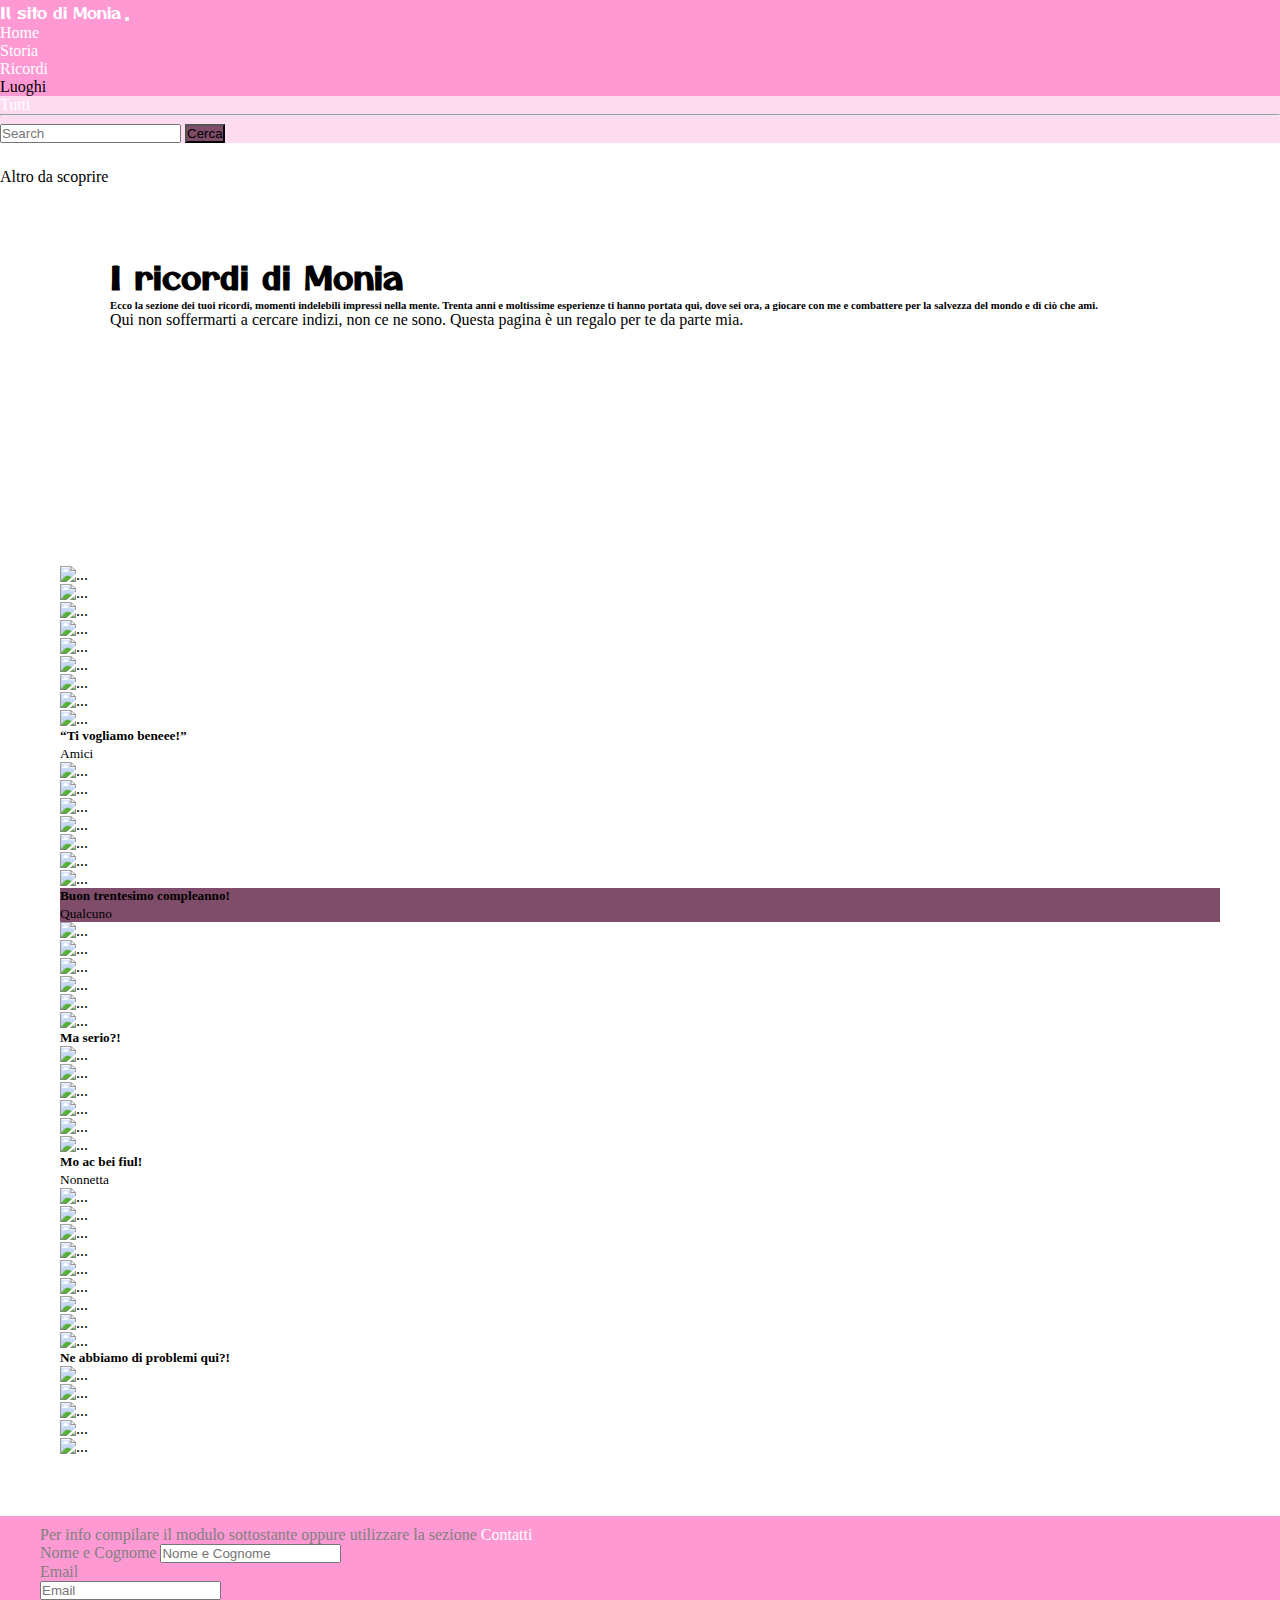
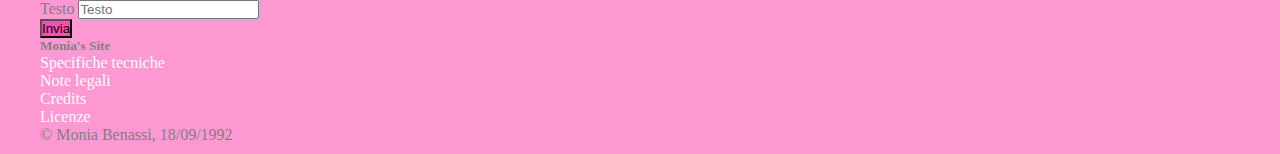
==== ricordi.html @ 5c958471 "Add files via upload" ====
<!DOCTYPE html>
<html>
<head>
	
	<title>Monia's Site</title>

	<meta charset="utf-8">
	<meta name="viewport" content="width=device-width, initial-scale=1.0"/>

	<link rel="stylesheet" href="bootstrap-4.6.0-dist/css/bootstrap.min.css">
	<link rel="stylesheet" href="https://cdn.jsdelivr.net/npm/bootstrap-icons@1.4.1/font/bootstrap-icons.css">
	<link rel="stylesheet" href="stylesheet.css"/>

	<link rel="preconnect" href="https://fonts.googleapis.com"> 
	<link rel="preconnect" href="https://fonts.gstatic.com" crossorigin> 
	<link href="https://fonts.googleapis.com/css2?family=Otomanopee+One&display=swap" rel="stylesheet">


</head>
<body>
	<header>
		<nav class="navbar navbar-expand-lg navbar-light" style="background-color: #ff99d3">
			  <a class="navbar-brand" href="index.html">Il sito di Monia</a>
			  <button class="navbar-toggler" type="button" data-toggle="collapse" data-target="#navbarScroll" aria-controls="navbarScroll" aria-expanded="false" aria-label="Toggle navigation">
			    <span class="navbar-toggler-icon"></span>
			  </button>
			  <div class="collapse navbar-collapse" id="navbarScroll">
			    <ul class="navbar-nav mr-auto my-2 my-lg-0 navbar-nav-scroll" style="max-height: 100px;">
			      <li class="nav-item">
			        <a class="nav-link" href="index.html">Home</a>
			      </li>
			      <li class="nav-item">
			        <a class="nav-link" href="storia.html">Storia</a>
			      </li> 
			      <li class="nav-item">
			        <a class="nav-link" href="#active">Ricordi</a>
			      </li>
			      <li class="nav-item active dropdown">
			        <a class="nav-link dropdown-toggle" id="navbarScrollingDropdown" role="button" data-toggle="dropdown" aria-expanded="false">Luoghi</a>
			        <ul class="dropdown-menu" aria-labelledby="navbarScrollingDropdown">
			          <li><a class="dropdown-item" href="luoghi.html">Tutti</a></li>
			          <li><hr class="dropdown-divider"></li>
			          <li><a class="dropdown-item" href="#">La giovinezza</a></li>
			          <li><a class="dropdown-item" href="#">La vita adulta</a></li>
			        </ul>
			      <li class="nav-item active dropdown">
			        <a class="nav-link dropdown-toggle" id="navbarScrollingDropdown" role="button" data-toggle="dropdown" aria-expanded="false">Altro da scoprire</a>
			        <ul class="dropdown-menu" aria-labelledby="navbarScrollingDropdown">
			          <li><a class="dropdown-item" href="#">Salvezza del mondo</a></li>
			          <li><a class="dropdown-item" href="#">Fine del mondo</a></li>
			        </ul>
			      </li>
			      
			      <li class="nav-item">
			        <a class="nav-link" href="#">Contatti</a>
			      </li>
			    </ul>
			    <form class="d-flex">
			      <input class="form-control mr-2" type="search" placeholder="Search" aria-label="Search">
			      <button class="btn" style="background-color:#7F4C69" type="submit">Cerca</button>
			    </form>
			  </div>
		</nav>

	</header>


	<main>
		<section>
			<div class="container-fluid" style="background-color: white; padding:10px">
				<div class="row">
					<div class="col-md-1">
					</div>
					<div class="col-md-10" style="margin: 100px">
						<h1 a class="carousel-title"><b>I ricordi di Monia</b></h1>
						<h6>Ecco la sezione dei tuoi ricordi, momenti indelebili impressi nella mente. Trenta anni e moltissime esperienze ti hanno portata qui, dove sei ora, a giocare con me e combattere per la salvezza del mondo e di ciò che ami.</h6><p></p>
						<p>Qui non soffermarti a cercare indizi, non ce ne sono. Questa pagina è un regalo per te da parte mia.</p>
					</div>
				</div>
			</div>
		</section>
	</main>

	<main class="background-sfondo pb-5 pt-5">
		<section>
			<div class="container-fluid" style="margin-top:20px; padding:10px">
					<div class="row">
						<div class="col-md-1"></div>
						<div class="col-md-10">
							<h2 style="color: white; margin-top: 20px;">Naviga nei Ricordi</h2></div>
						<div class="col-md-1"></div>
					</div>

					<div class="card-columns" style="padding:50px">
					  <div class="card">
					    <img src="immagini/piccola.jpg" class="card-img-top" alt="...">
					  </div>
					  <div class="card">
					    <img src="immagini/cappuccio.jpg" class="card-img-top" alt="...">
					  </div>
					  <div class="card">
					    <img src="immagini/moniasha.jpg" class="card-img-top" alt="...">
					  </div>
					  <div class="card">
					    <img src="immagini/guiglia.jpg" class="card-img-top" alt="...">
					  </div>
					  <div class="card">
					    <img src="immagini/tre.jpg" class="card-img-top" alt="...">
					  </div>
					  <div class="card">
					    <img src="immagini/armadio.jpg" class="card-img-top" alt="...">
					  </div>
					  <div class="card">
					    <img src="immagini/piscina.jpg" class="card-img-top" alt="...">
					  </div>
					  <div class="card">
					    <img src="immagini/civita.jpg" class="card-img-top" alt="...">
					  </div>
					  <div class="card">
					    <img src="immagini/fuoricitta.jpeg" class="card-img-top" alt="...">
					  </div> 
					  <div class="card p-3">
					    <blockquote class="blockquote mb-0 card-body">
					      <h5><q>Ti vogliamo beneee!</q></h5>
					      <footer class="blockquote-footer">
					        <small class="text-muted">Amici</small>
					      </footer>
					    </blockquote>
					  </div>
					  <div class="card">
					    <img src="immagini/monia3.jpeg" class="card-img-top" alt="...">
					  </div>
					  <div class="card">
					    <img src="immagini/volsonis.jpg" class="card-img-top" alt="...">
					  </div>
					  <div class="card">
					    <img src="immagini/kiss.jpg" class="card-img-top" alt="...">
					  </div>
					  <div class="card">
					    <img src="immagini/monia6.jpg" class="card-img-top" alt="...">
					  </div>
					  <div class="card">
					    <img src="immagini/colore.jpg" class="card-img-top" alt="...">
					  </div>
					  <div class="card">
					    <img src="immagini/campagnola.jpg" class="card-img-top" alt="...">
					  </div>
					  <div class="card">
					    <img src="immagini/emozione.jpg" class="card-img-top" alt="...">
					  </div>
					  <div class="card text-white text-center p-3" style="background-color: #7F4C69">
					    <blockquote class="blockquote mb-0">
					      <h5>Buon trentesimo compleanno!</h5>
					      <footer class="blockquote-footer text-white">
					        <small>Qualcuno
					        </small>
					      </footer>
					    </blockquote>
					  </div>
					  <div class="card">
					    <img src="immagini/epifania.jpg" class="card-img-top" alt="...">
					  </div>
					  <div class="card">
					    <img src="immagini/letto.jpg" class="card-img-top" alt="...">
					  </div>
					  <div class="card">
					    <img src="immagini/monia4.jpeg" class="card-img-top" alt="...">
					  </div>
					  <div class="card">
					    <img src="immagini/capodanno.jpg" class="card-img-top" alt="...">
					  </div>
					  <div class="card">
					    <img src="immagini/tutti.jpg" class="card-img-top" alt="...">
					  </div>
					  <div class="card">
					    <img src="immagini/max.jpg" class="card-img-top" alt="...">
					  </div>
					  <div class="card text-center">
					    <div class="card-body">
					      <h5 class="card-title">Ma serio?!</h5>
					    </div>
					  </div> 
					  <div class="card">
					    <img src="immagini/monia1.jpg" class="card-img-top" alt="...">
					  </div>
					  <div class="card">
					    <img src="immagini/comixpub.jpg" class="card-img-top" alt="...">
					  </div>
					  <div class="card">
					    <img src="immagini/sedia.jpg" class="card-img-top" alt="...">
					  </div>
					  <div class="card">
					    <img src="immagini/fragola.jpg" class="card-img" alt="...">
					  </div>
					  <div class="card">
					    <img src="immagini/nipote.jpg" class="card-img-top" alt="...">
					  </div>
					  <div class="card">
					    <img src="immagini/sanvalentino.jpg" class="card-img-top" alt="...">
					  </div>
					  <div class="card p-3 text-right">
					    <blockquote class="blockquote mb-0">
					      <h5>Mo ac bei fiul!</h5>
					      <footer class="blockquote-footer">
					        <small class="text-muted">Nonnetta
					        </small>
					      </footer>
					    </blockquote>
					  </div>
					  <div class="card">
					    <img src="immagini/furba.jpg" class="card-img-top" alt="...">
					  </div>
					  <div class="card">
					    <img src="immagini/piadina.jpg" class="card-img-top" alt="...">
					  </div>
					  <div class="card">
					    <img src="immagini/monia2.jpg" class="card-img-top" alt="...">
					  </div>
					  <div class="card">
					    <img src="immagini/complecar.jpg" class="card-img-top" alt="...">
					  </div>
					  <div class="card">
					    <img src="immagini/baghi.jpg" class="card-img-top" alt="...">
					  </div>
					  <div class="card">
					    <img src="immagini/monia5.jpg" class="card-img-top" alt="...">
					  </div>
					  <div class="card">
					    <img src="immagini/ricevimento.jpg" class="card-img-top" alt="...">
					  </div>
					  <div class="card">
					    <img src="immagini/mare.jpg" class="card-img-top" alt="...">
					  </div>
					  <div class="card">
					    <img src="immagini/gnegne.jpg" class="card-img-top" alt="...">
					  </div>
					  <div class="card">
					    <div class="card-body">
					      <h5 class="card-title">Ne abbiamo di problemi qui?!</h5>
					    </div>
					  </div>
					  <div class="card">
					    <img src="immagini/scottata.jpg" class="card-img-top" alt="...">
					  </div>
					  <div class="card">
					    <img src="immagini/pigiamaparty.jpg" class="card-img-top" alt="...">
					  </div>
					  <div class="card">
					    <img src="immagini/proposta.jpg" class="card-img-top" alt="...">
					  </div>
					  <div class="card">
					    <img src="immagini/ubriaca.jpg" class="card-img-top" alt="...">
					  </div>
					  <div class="card">
					    <img src="immagini/gnocca.jpg" class="card-img-top" alt="...">
					  </div>
					</div>

			</div>
		</section>




	</main>





	<footer>
			<div class="container-fluid" style="background-color:#ff99d3; padding: 10px; margin-top:">
				<div class="row">
					<div class="col-md-12">
						<div class="credits" style="margin-left: 30px; margin-right: 30px; color: grey">
							<p>Per info compilare il modulo sottostante oppure utilizzare la sezione <a href="#">Contatti</a></p>
							<form>
							  <div class="form-row align-items-center">
							    <div class="col-6">
							      <label class="sr-only" for="inlineFormInput">Nome e Cognome</label>
							      <input type="text" class="form-control mb-2" id="inlineFormInput" placeholder="Nome e Cognome">
							    </div>
							    <div class="col-6">
							      <label class="sr-only" for="inlineFormInputGroup">Email</label>
							      <div class="input-group mb-2">
							        <input type="text" class="form-control" id="inlineFormInputGroup" placeholder="Email">
							      </div>
							    </div>
							  </div>
							  <div class="form-row align-items-center">
							   	<div class="col-11">
							   	  <label class="sr-only" for="inlineFormInput">Testo</label>
							      <input type="text" class="form-control mb-2" id="inlineFormInput" placeholder="Testo">
							   	</div>
							    <div class="col-1">
							      <button type="submit" class="btn mb-2" style="background-color: #ff4db2">Invia</button>
							    </div>
							  </div>
							</form>
							<div>
								<h5>Monia's Site</h5>
								<p><a href="#" target="_blank" title="Apri Specifiche tecniche">Specifiche tecniche</a></p>
								<p><a href="#" target="_blank" title="Apri Note legali">Note legali</a></p>
								<p><a href="#" target="_blank" title="Apri Credits">Credits</a></p>
								<p><a href="#" target="_blank" title="Apri Licenze">Licenze</a></p>
								<p>&copy; Monia Benassi, 18/09/1992</p>
							</div>

							
						</div>
					</div>
				</div>
			</div>
		</footer>

	<script src="https://code.jquery.com/jquery-3.5.1.slim.min.js" integrity="sha384-DfXdz2htPH0lsSSs5nCTpuj/zy4C+OGpamoFVy38MVBnE+IbbVYUew+OrCXaRkfj" crossorigin="anonymous"></script>
	<script src="bootstrap-4.6.0-dist/js/bootstrap.bundle.min.js"></script>
</body>
</html>
---- stylesheet.css ----
.navbar-brand {
	font-family: 'Otomanopee One', sans-serif;
}

.carousel-title {
	font-family: 'Otomanopee One', sans-serif;
}

.background-sfondo {
	background-image: url("immagini/sfondo.jpg");
	background-attachment: fixed; 
	background-size: cover; 
	background-repeat: no-repeat;
}





#navbar a:link, a:visited {
	text-decoration: none;
	color: black;
}



.nav-item a{
	text-decoration: none;
	color: black;
}

.dropdown-menu {
	background-color: #ffdbef;
}

#dropdown-item a:active, a:visited {
	text-decoration: none;
	color: white;
}

a:link, a:visited {
	text-decoration: none;
	color: white;
}

.indizio a:link, a:visited {
	color: #7F4C69;
	text-decoration: none;
	font-size: 10px;
}

.indizio a:hover, a:active	{
	color: white;
	text-decoration: underline;
	font-size: 20px;
}








.card-columns {
  @include media-breakpoint-only(lg) {
    column-count: 4;
  }
  @include media-breakpoint-only(xl) {
    column-count: 5;
  }
}




.list-group-item {
	width: 100%;
	background-color: #a9dbdb;
}


.card-text a:link, a:visited {
	color: 
}








	*,
		*:before,
		*:after{
		    padding: 0;
		    margin: 0;
		    box-sizing: border-box;
		}
		
		.popup{
		    background-color: #ffffff;
		    width: 420px;
		    padding: 30px 40px;
		    position: absolute;
		    transform: translate(-50%,-50%);
		    left: 50%;
		    top: 50%;
		    border-radius: 8px;
		    display: none; 
		    text-align: center;
		    z-index: 20;
		}



		.popup button{
		    display: block;
		    margin:  0 0 20px auto;
		    background-color: #7F4C69;
		    font-size: 30px;
		    color: #ffffff;
				border-radius: 100%;
				width: 40px;
				height: 40px;
		    border: none;
		    outline: none;
		    cursor: pointer;
		}
		.popup h1{
			margin-top: -20px;
			font-family: "Onomatopee One",sans-serif;
			text-align: center;
		}

		.popup p{
		    font-size: 14px;
		    text-align: justify;
		    margin: 20px 0;
		    line-height: 25px;
		}
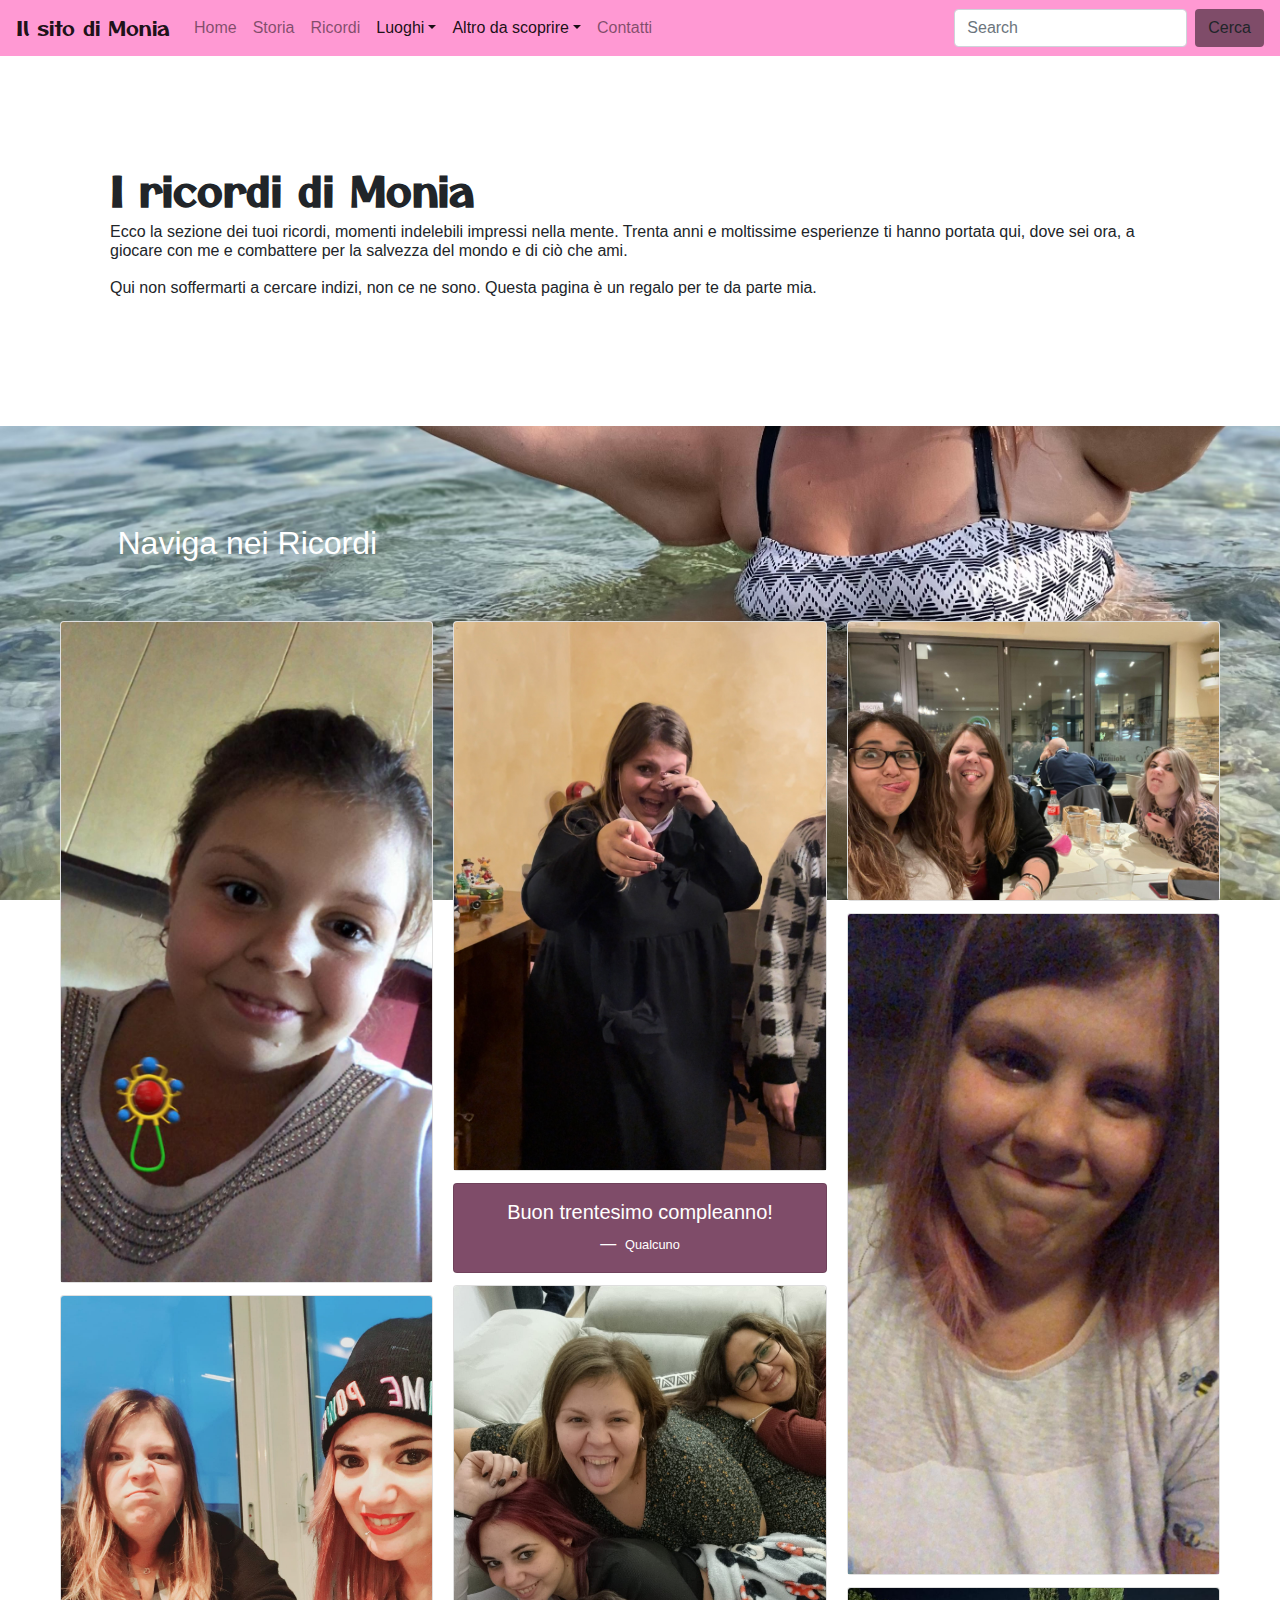
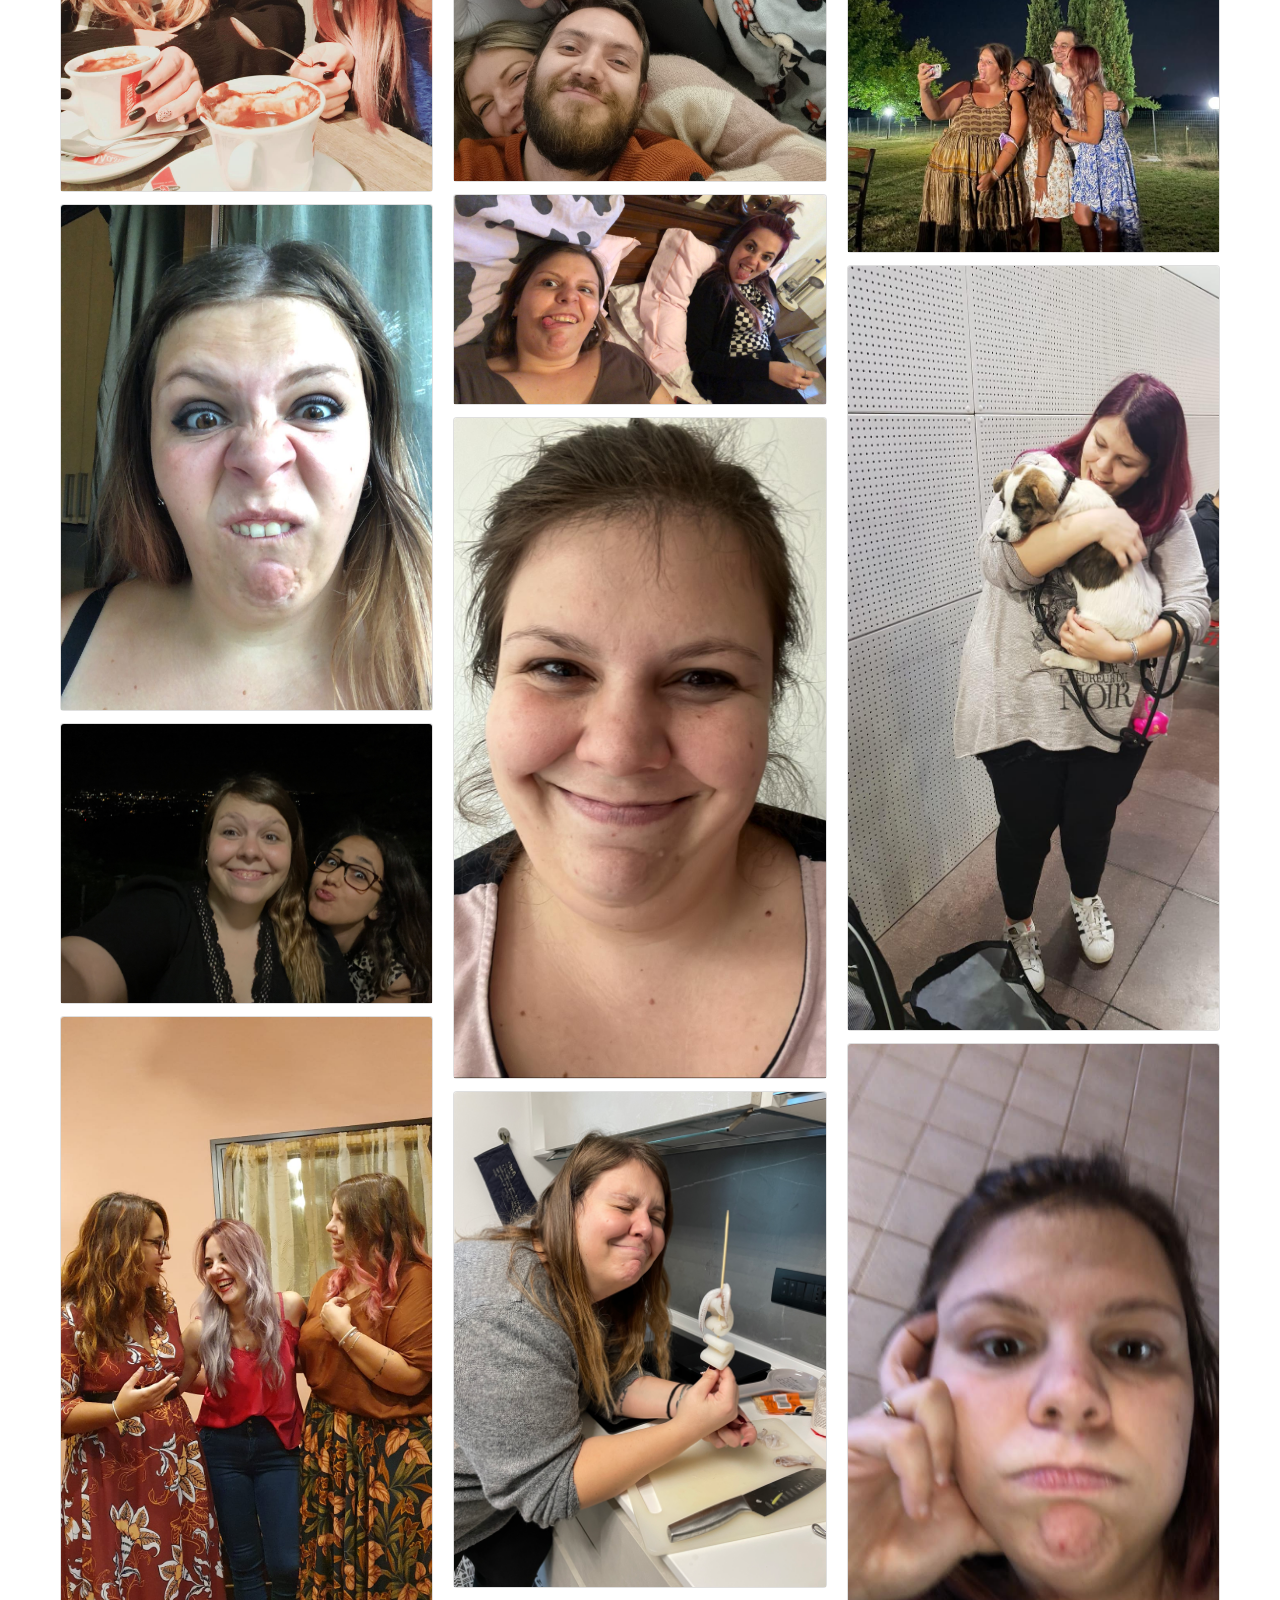
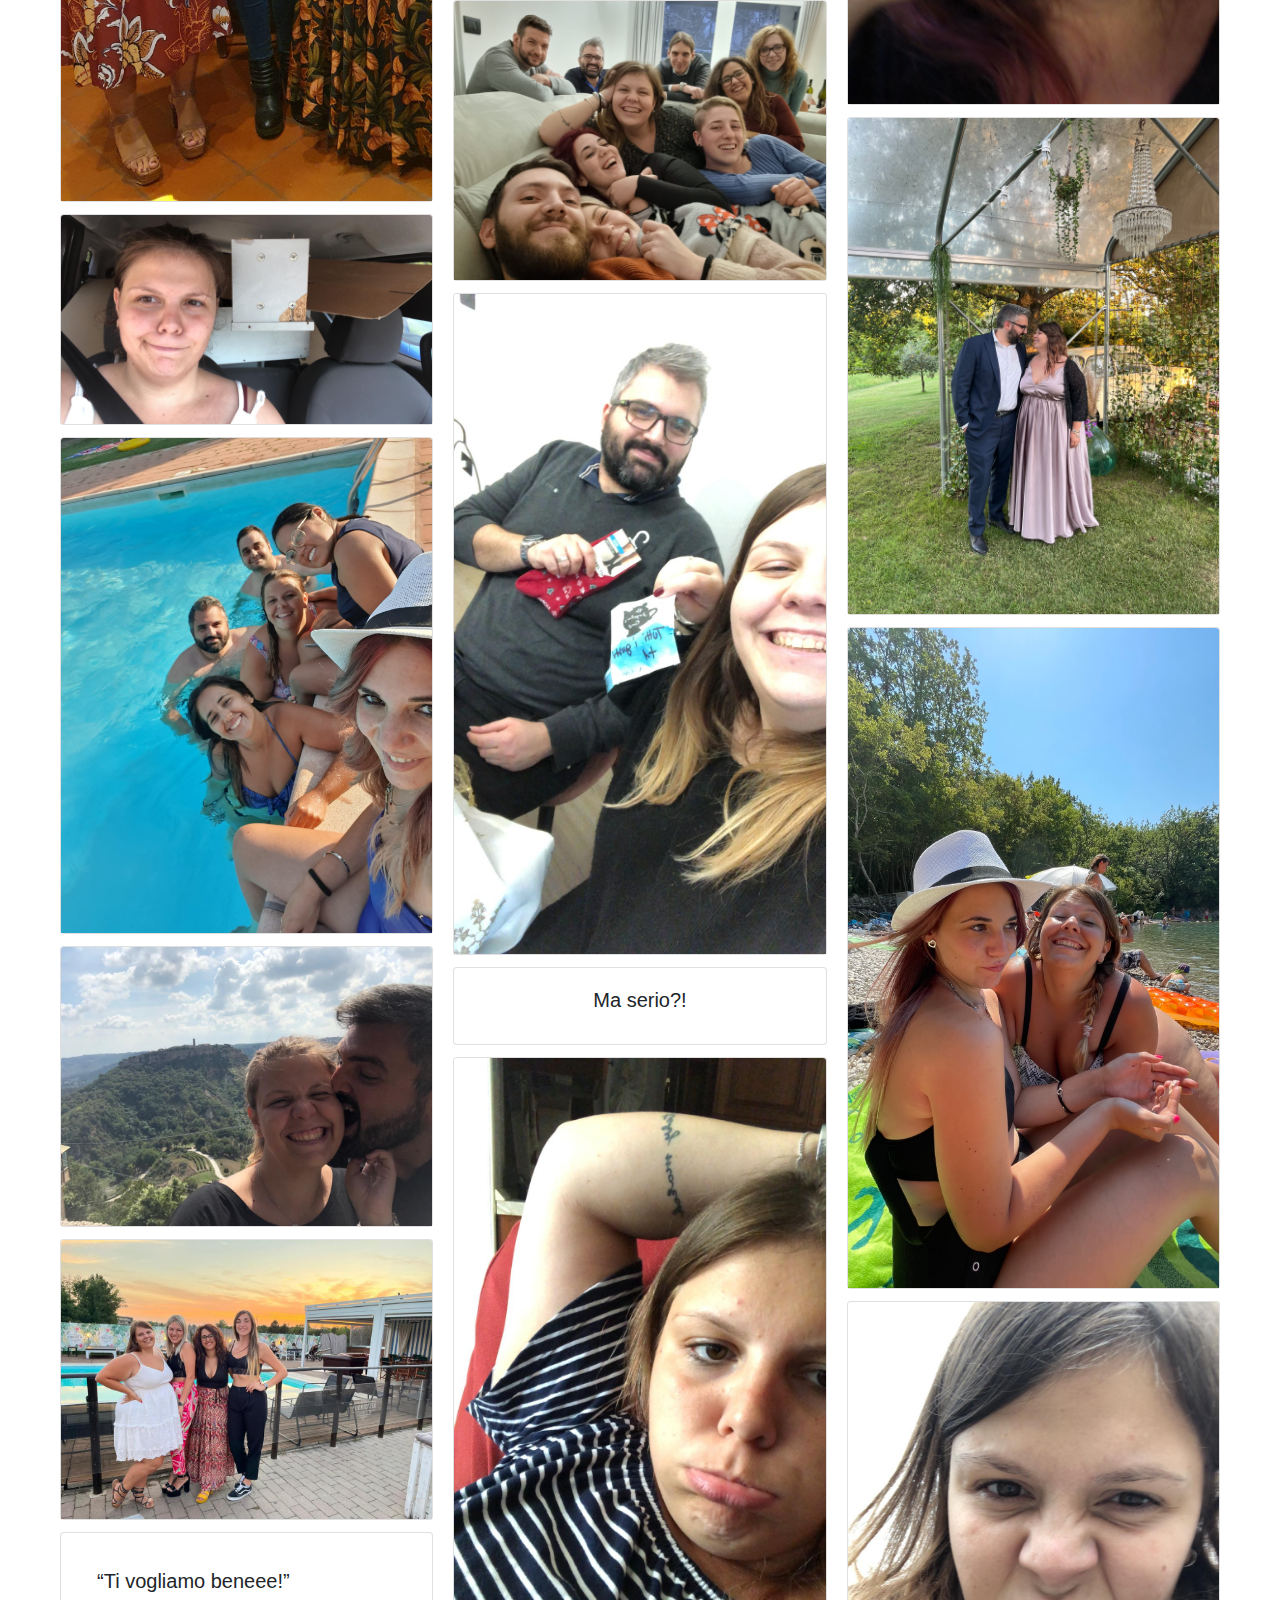
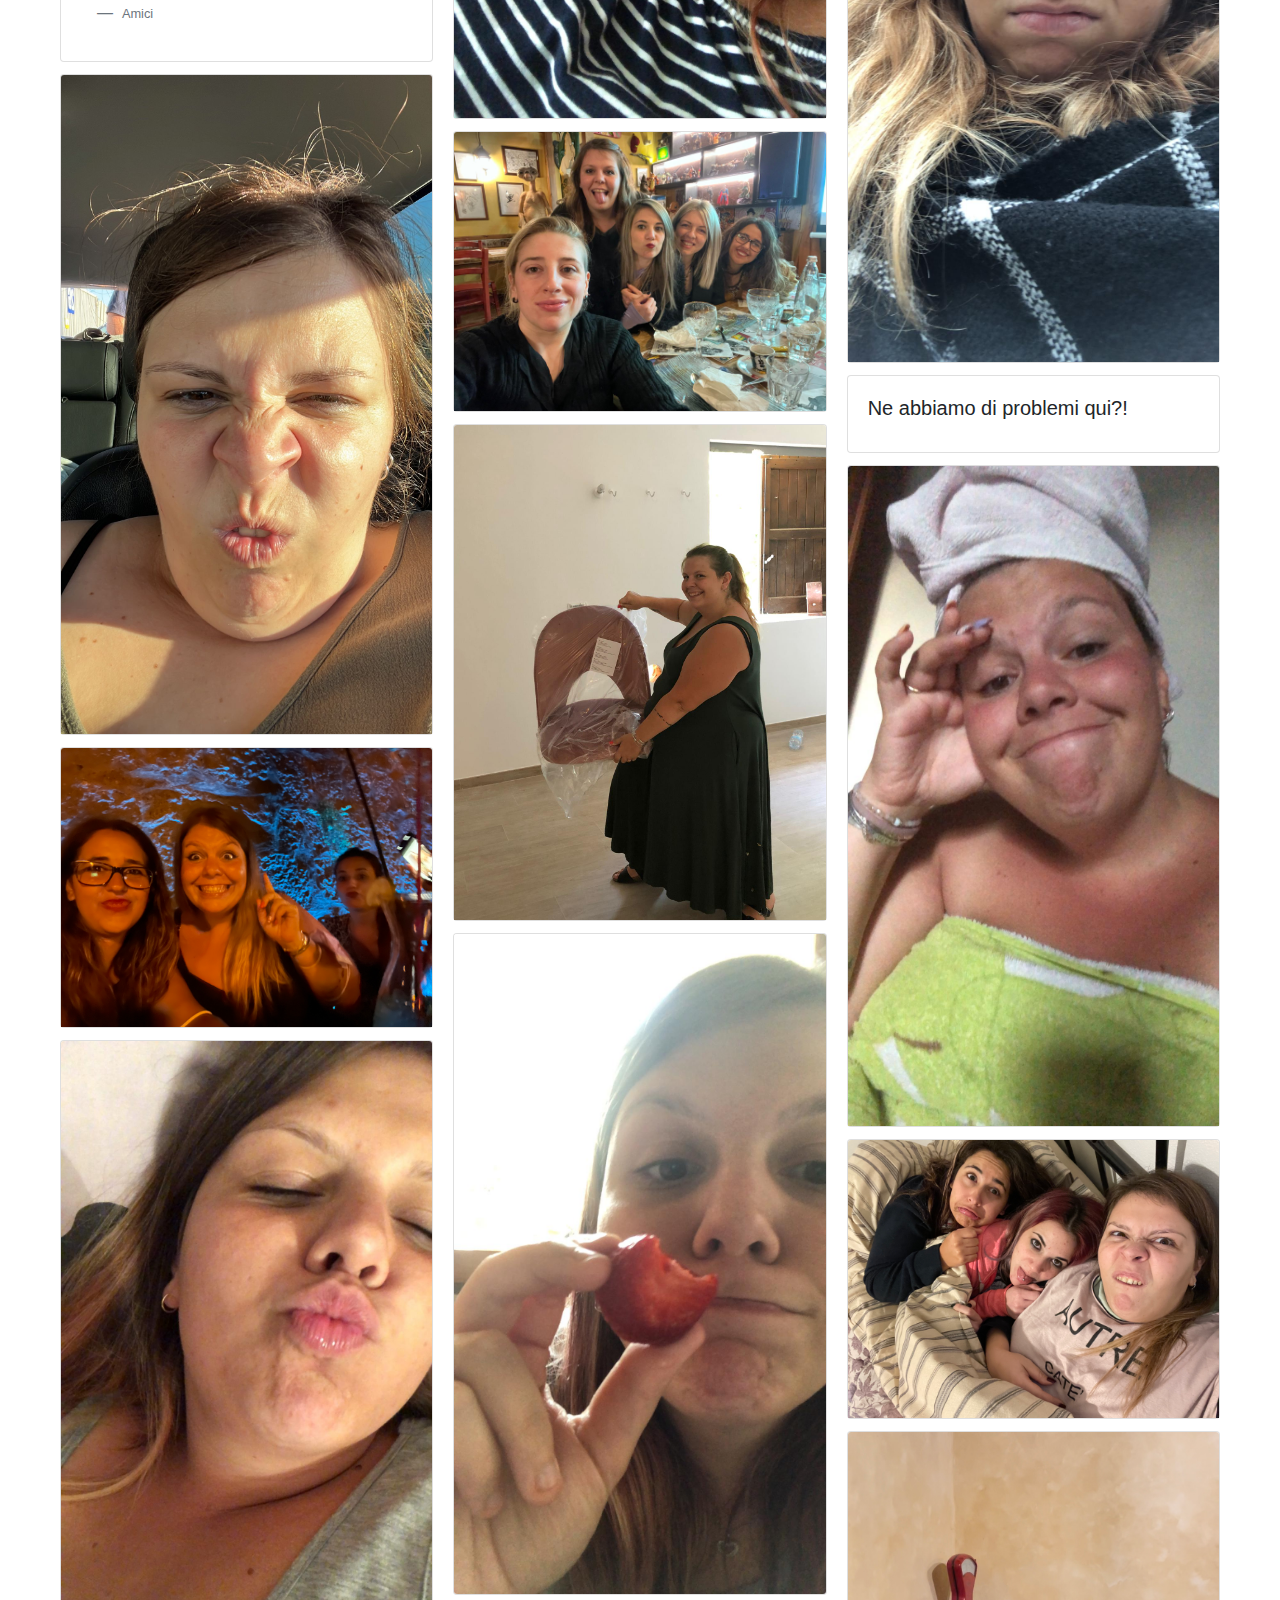
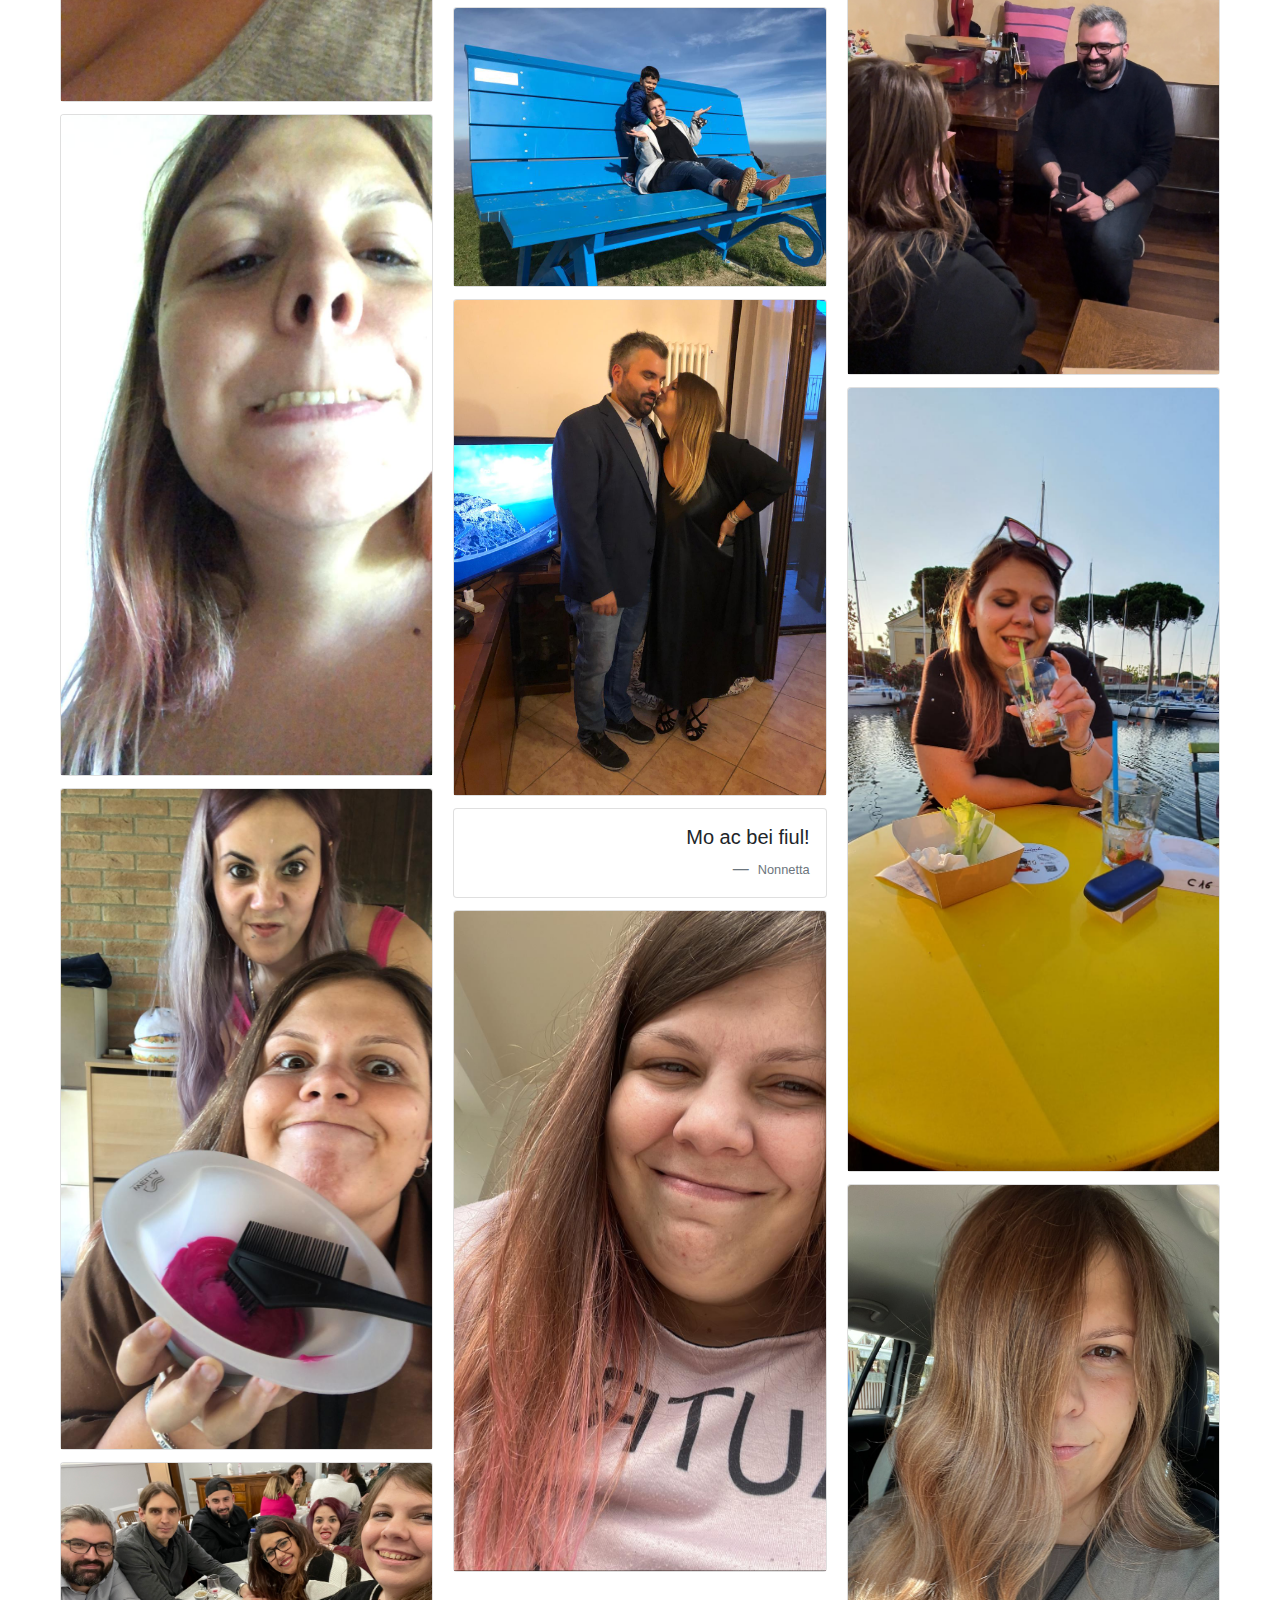
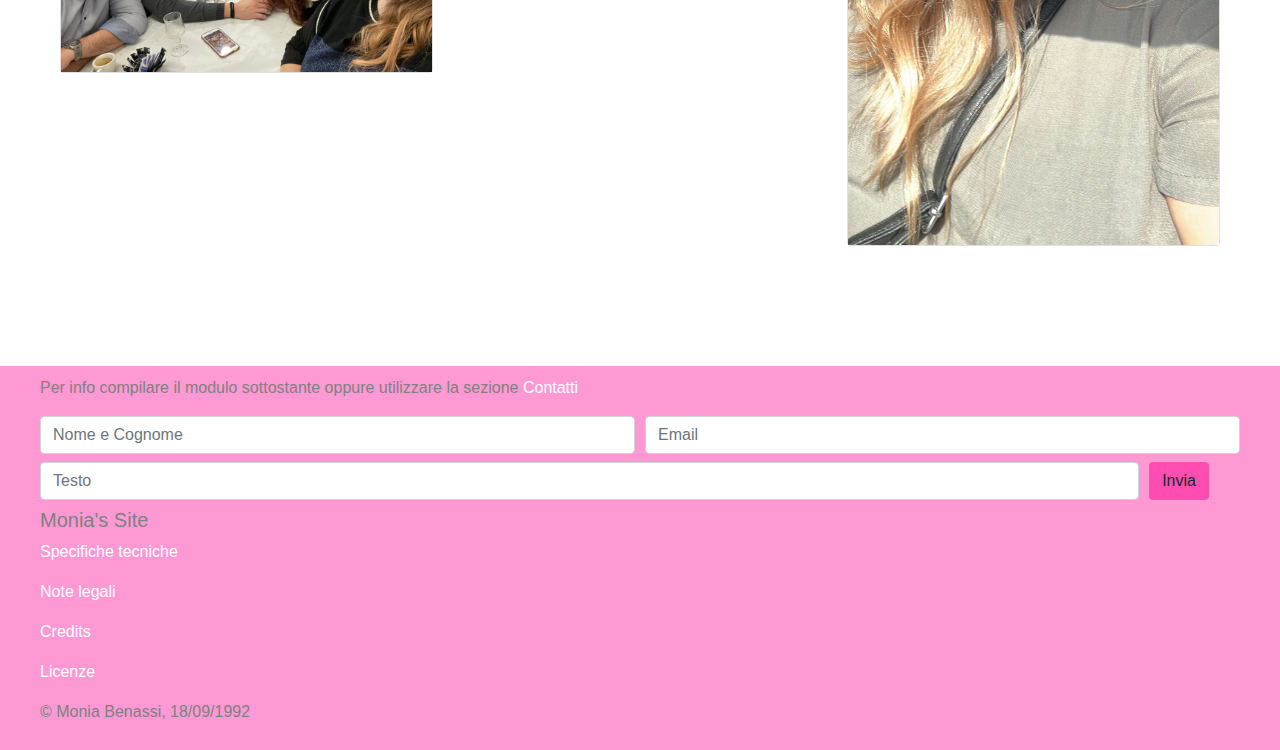
==== commit 7594e87c: "Add files via upload" ====
--- a/ricordi.html
+++ b/ricordi.html
@@ -117,7 +117,7 @@
 					    <img src="immagini/civita.jpg" class="card-img-top" alt="...">
 					  </div>
 					  <div class="card">
-					    <img src="immagini/fuoricitta.jpeg" class="card-img-top" alt="...">
+					    <img src="immagini/fuoricitta.jpg" class="card-img-top" alt="...">
 					  </div> 
 					  <div class="card p-3">
 					    <blockquote class="blockquote mb-0 card-body">
@@ -128,7 +128,7 @@
 					    </blockquote>
 					  </div>
 					  <div class="card">
-					    <img src="immagini/monia3.jpeg" class="card-img-top" alt="...">
+					    <img src="immagini/monia3.jpg" class="card-img-top" alt="...">
 					  </div>
 					  <div class="card">
 					    <img src="immagini/volsonis.jpg" class="card-img-top" alt="...">
@@ -164,7 +164,7 @@
 					    <img src="immagini/letto.jpg" class="card-img-top" alt="...">
 					  </div>
 					  <div class="card">
-					    <img src="immagini/monia4.jpeg" class="card-img-top" alt="...">
+					    <img src="immagini/monia4.jpg" class="card-img-top" alt="...">
 					  </div>
 					  <div class="card">
 					    <img src="immagini/capodanno.jpg" class="card-img-top" alt="...">
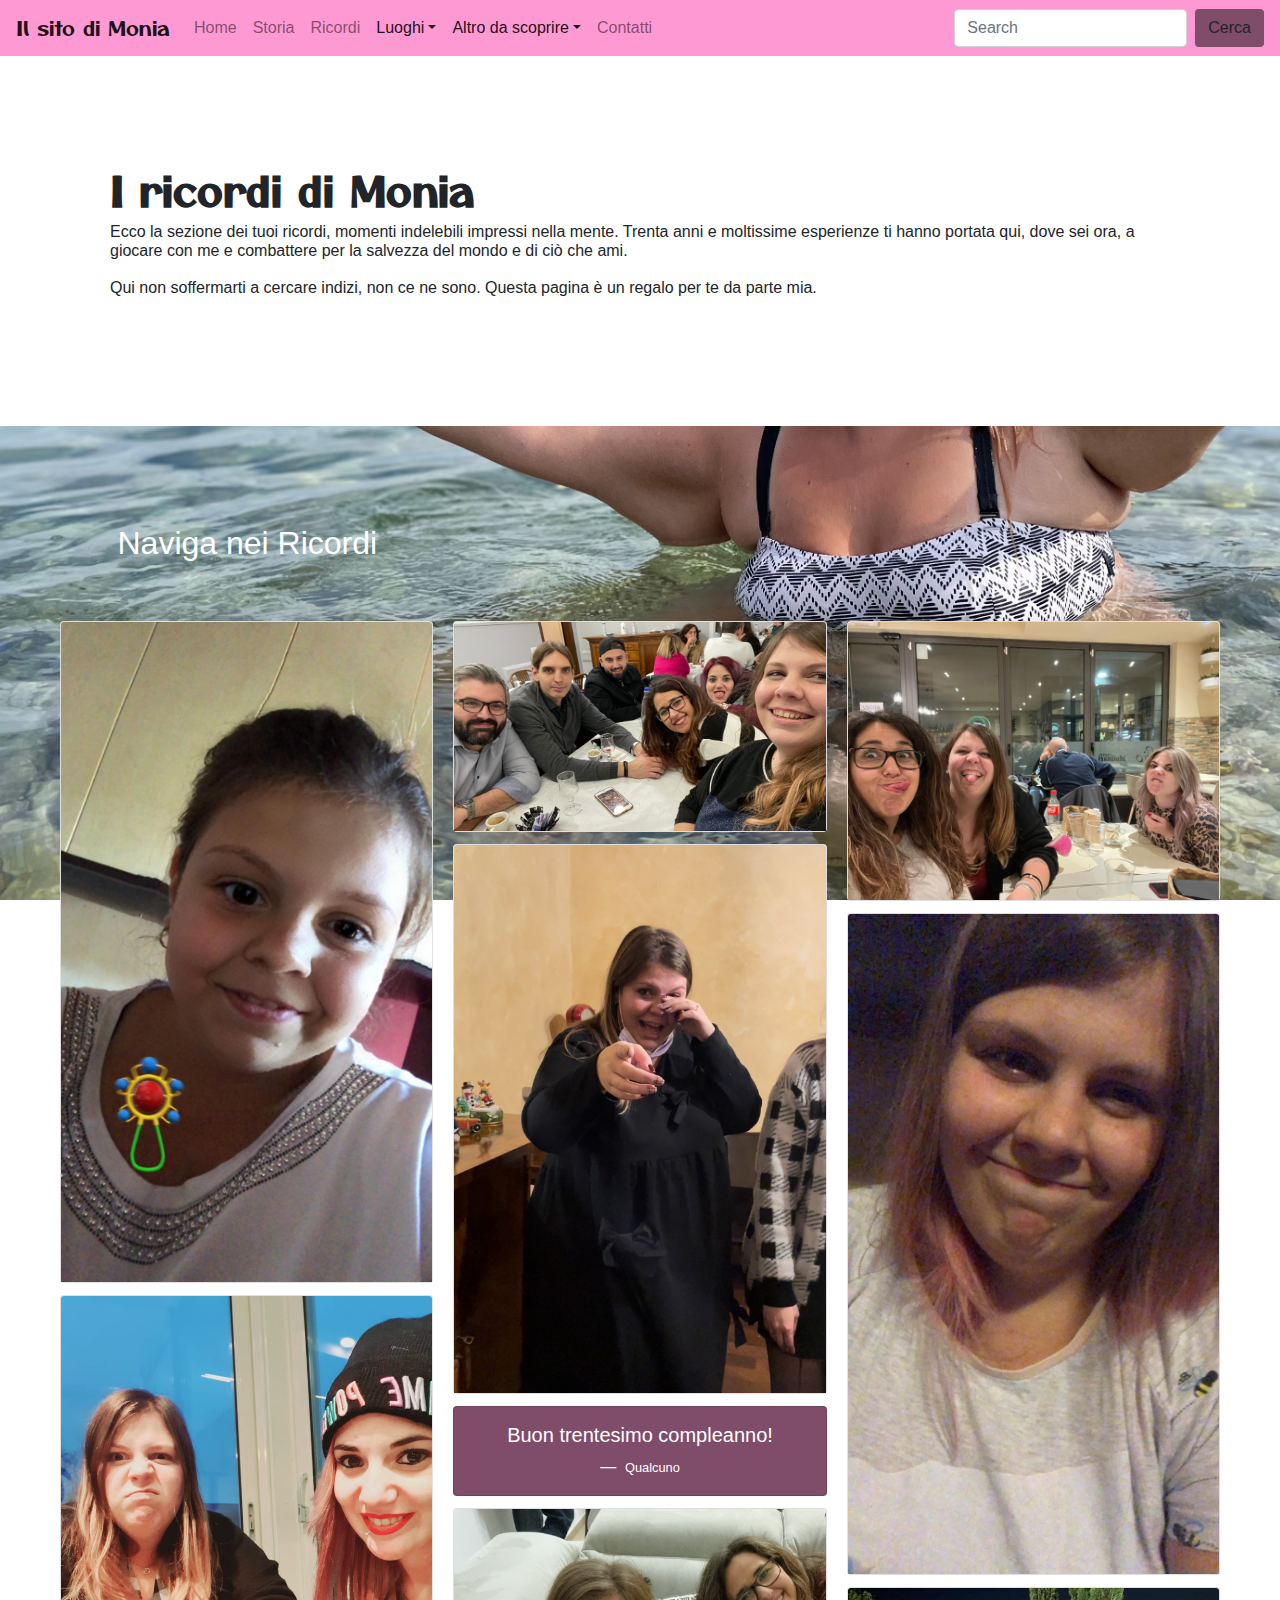
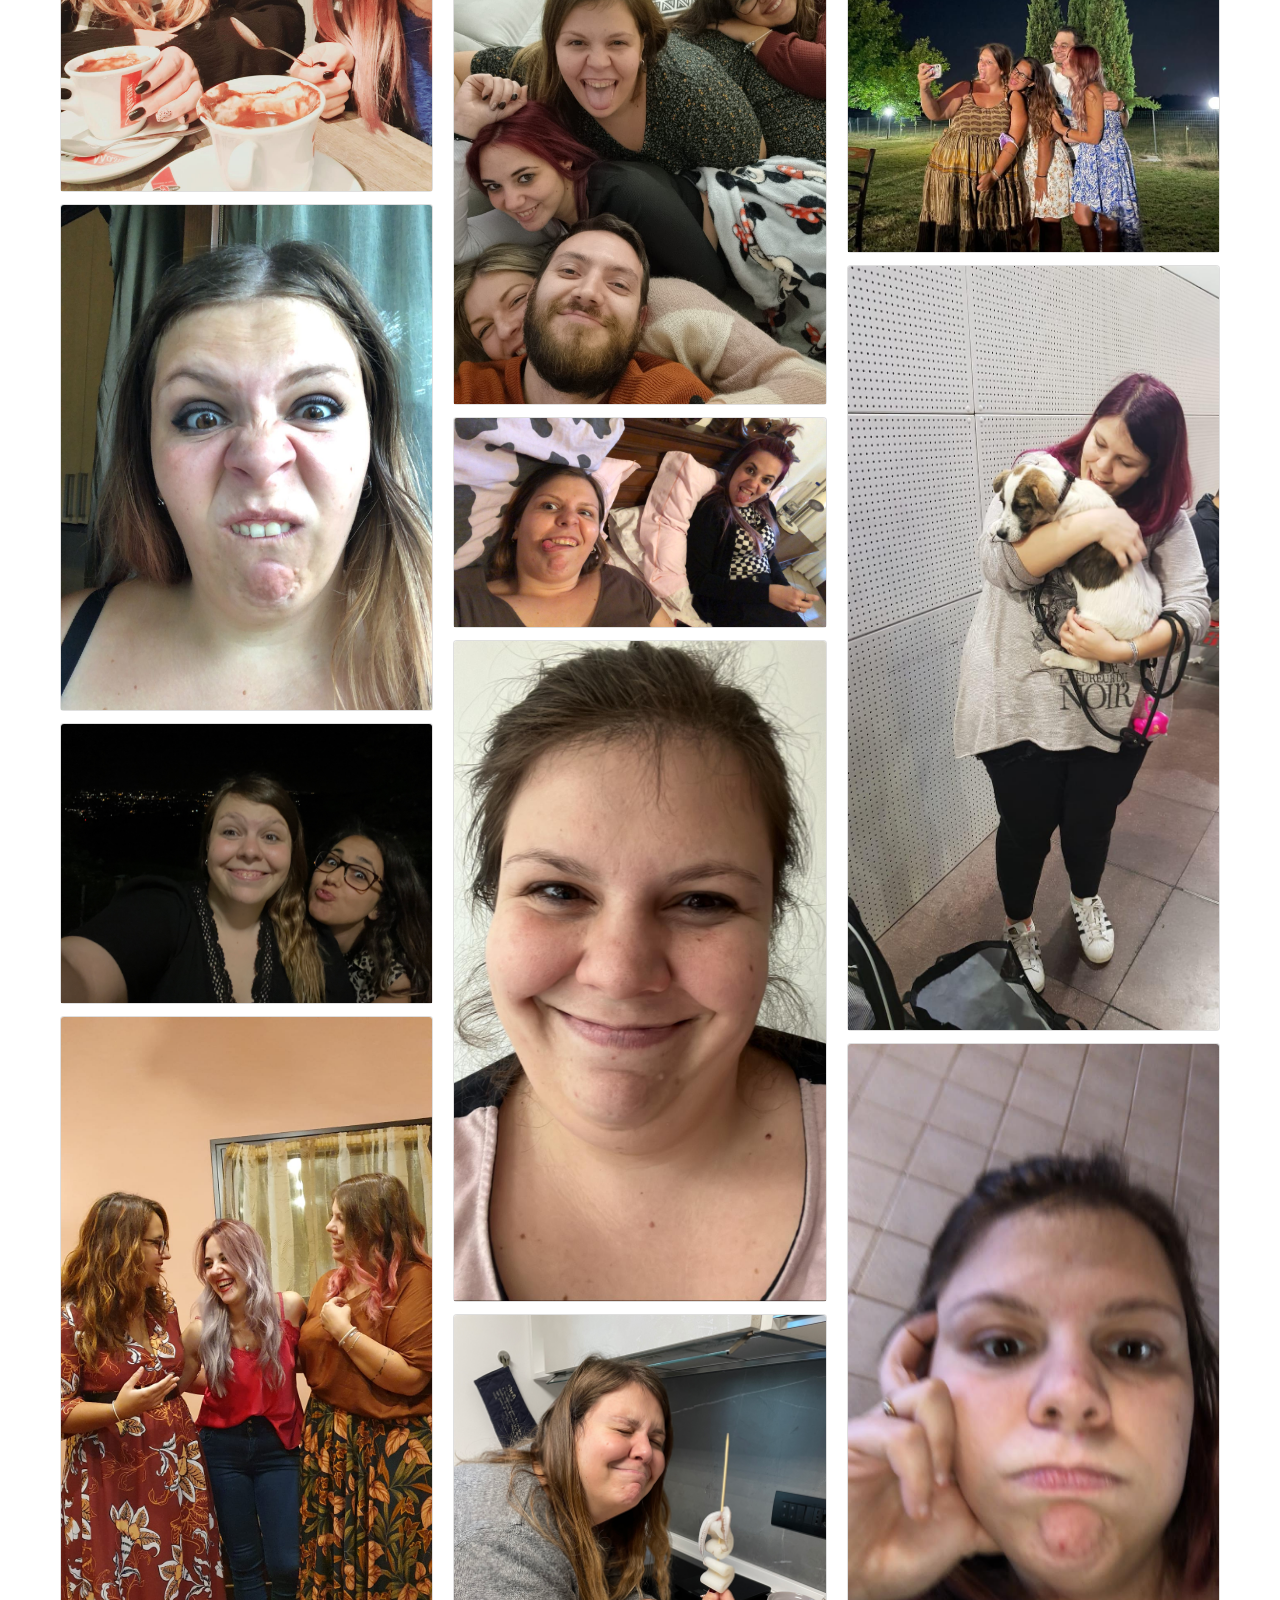
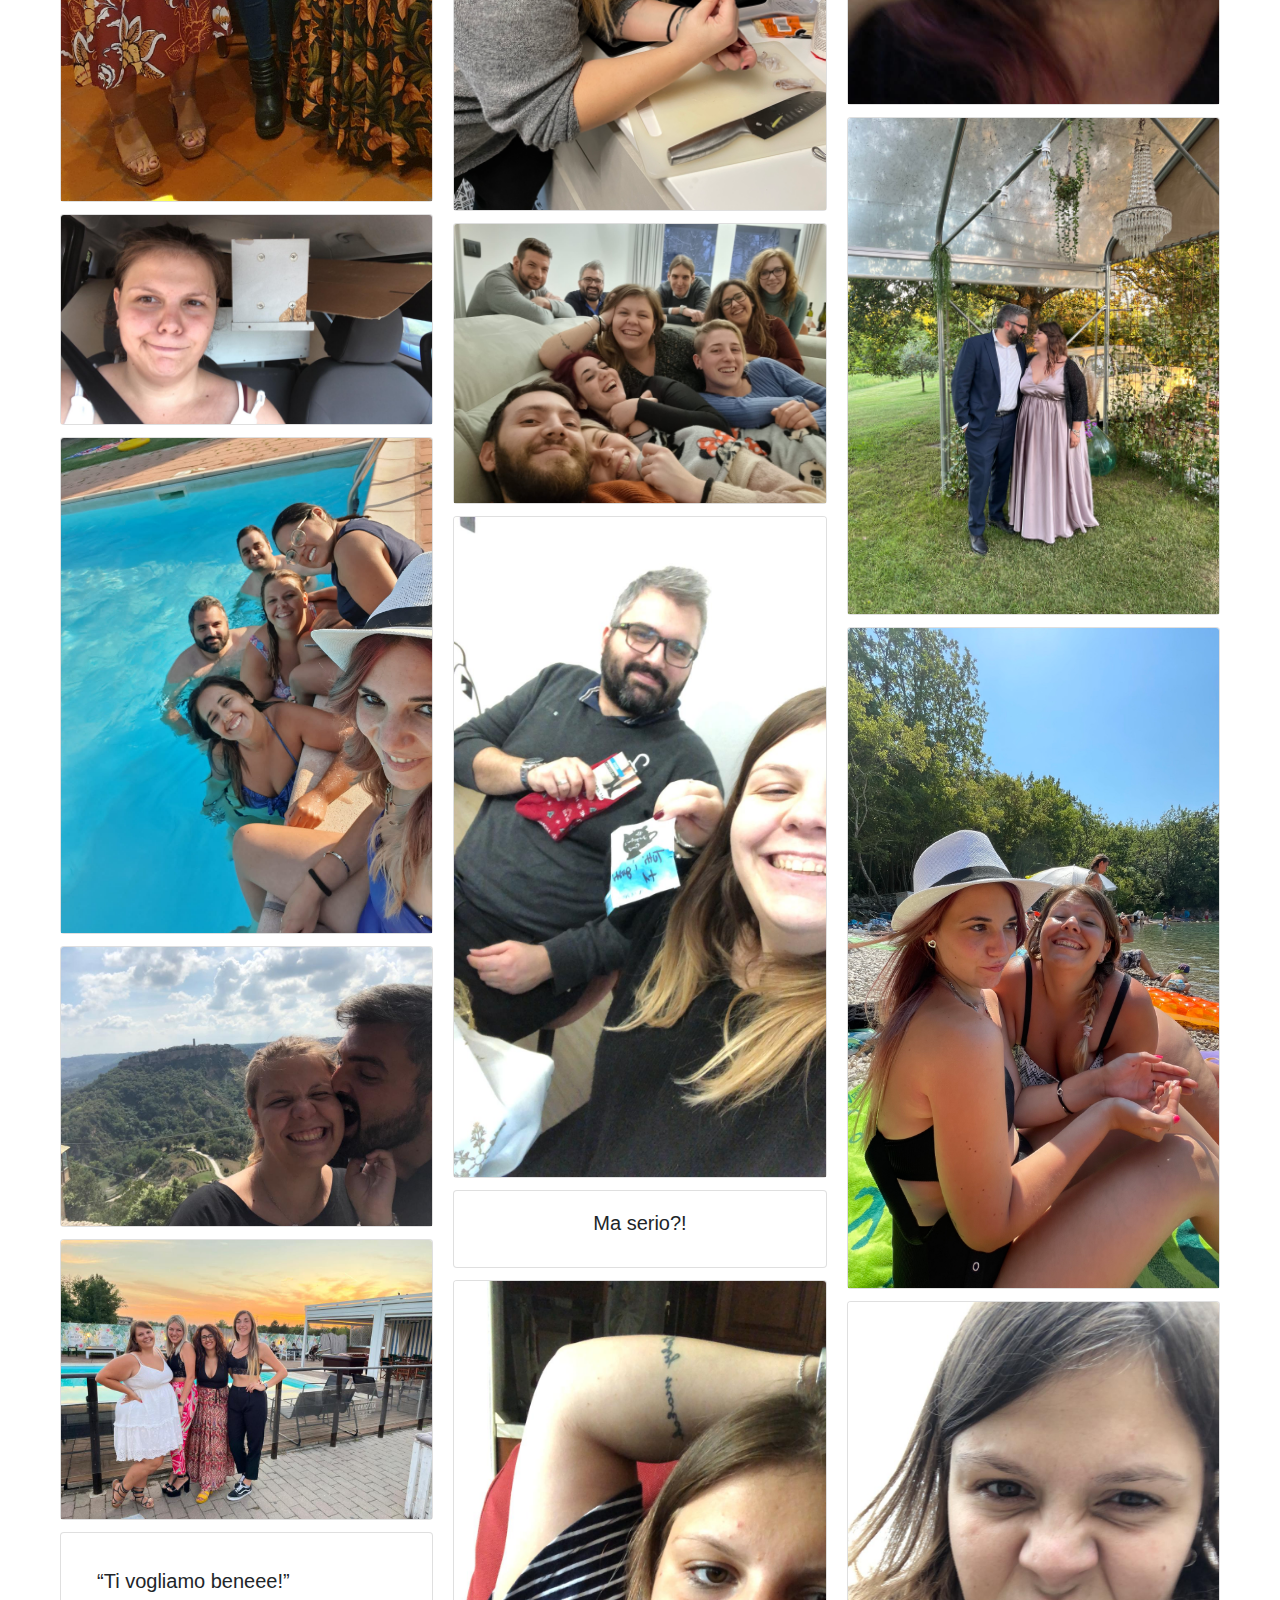
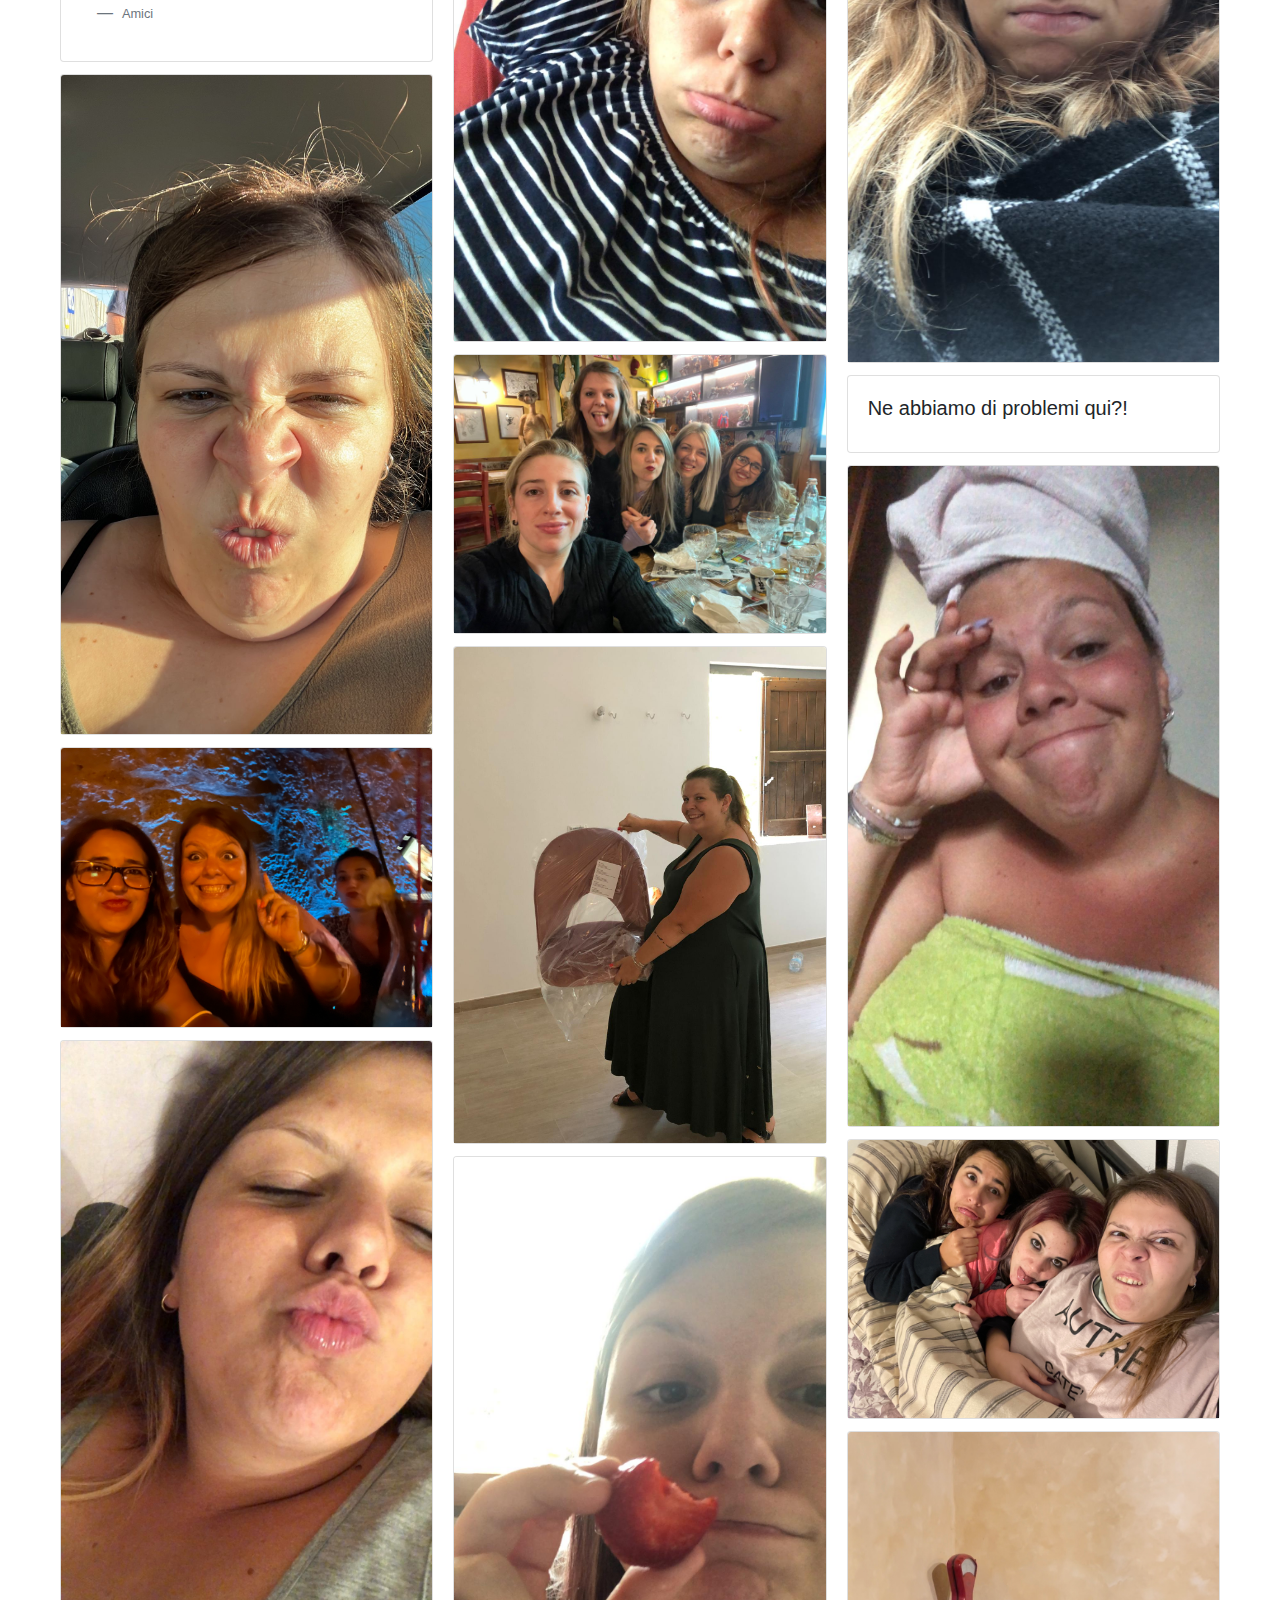
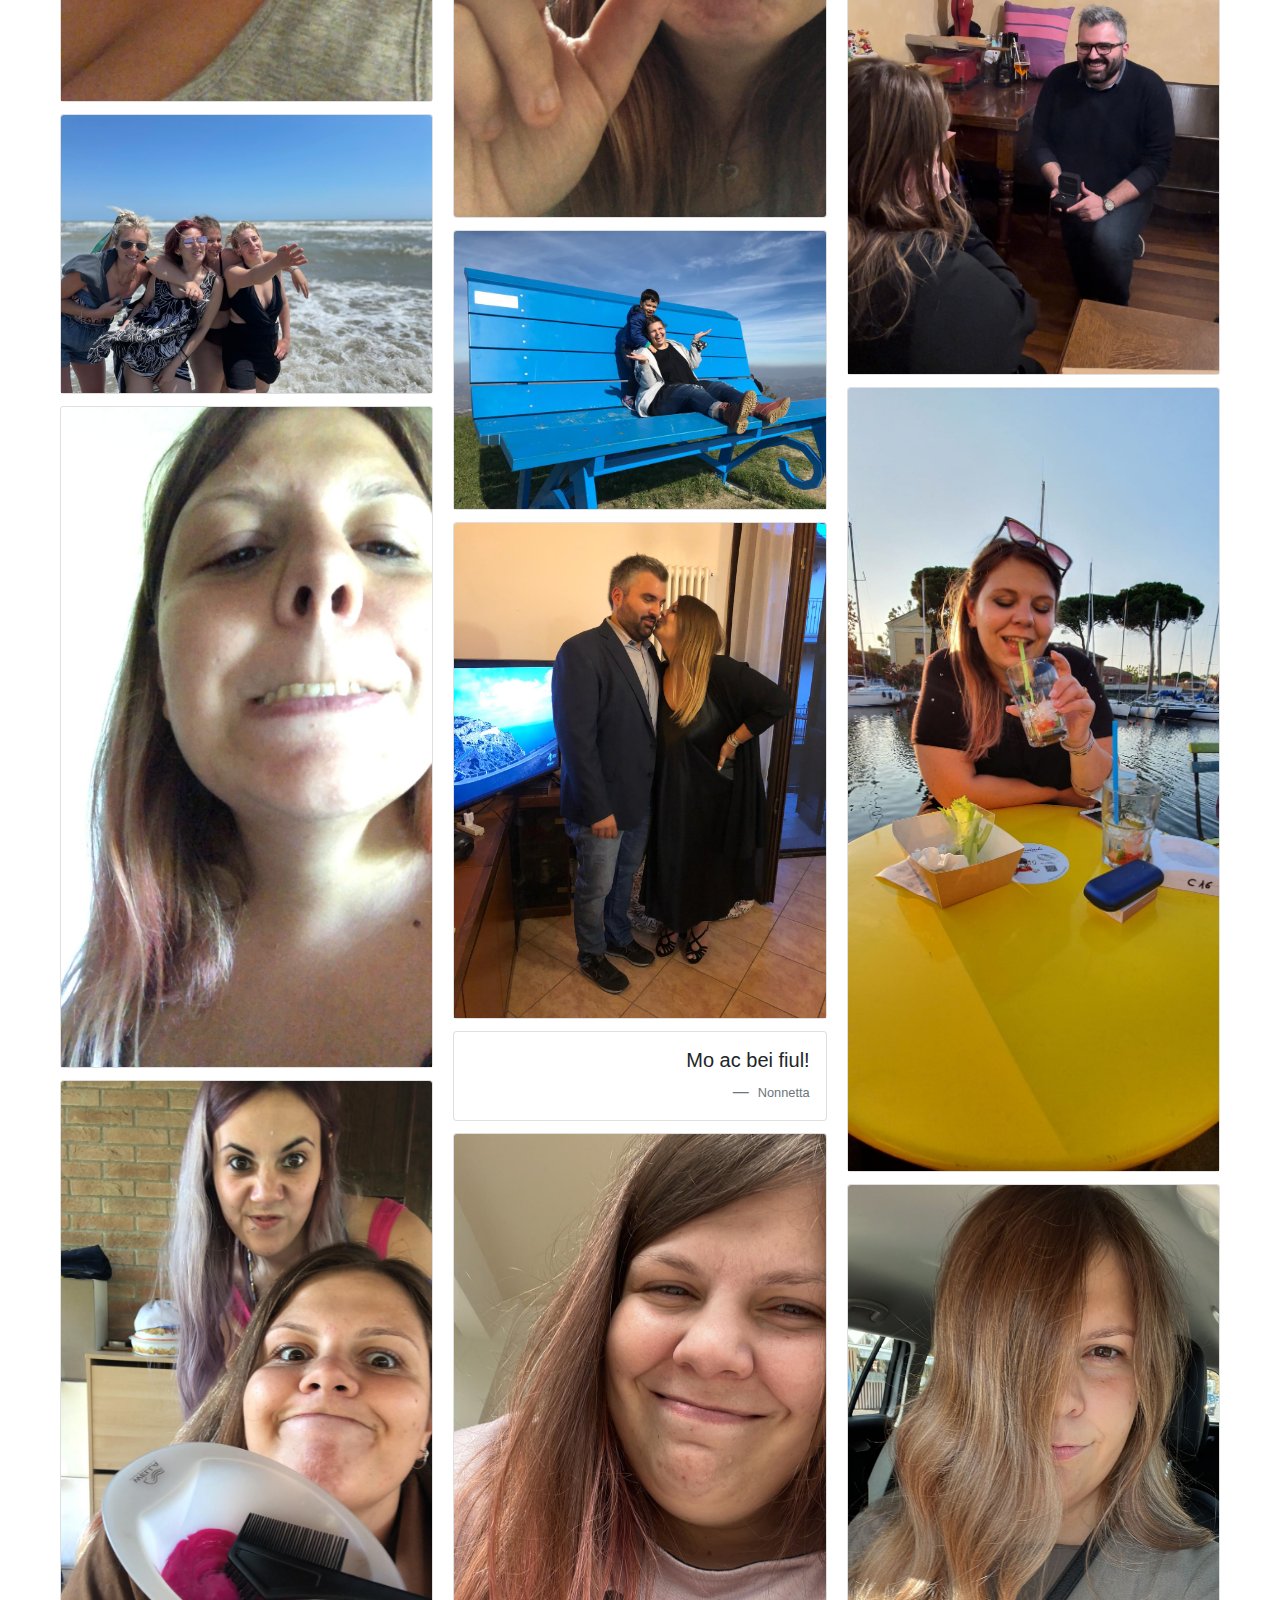
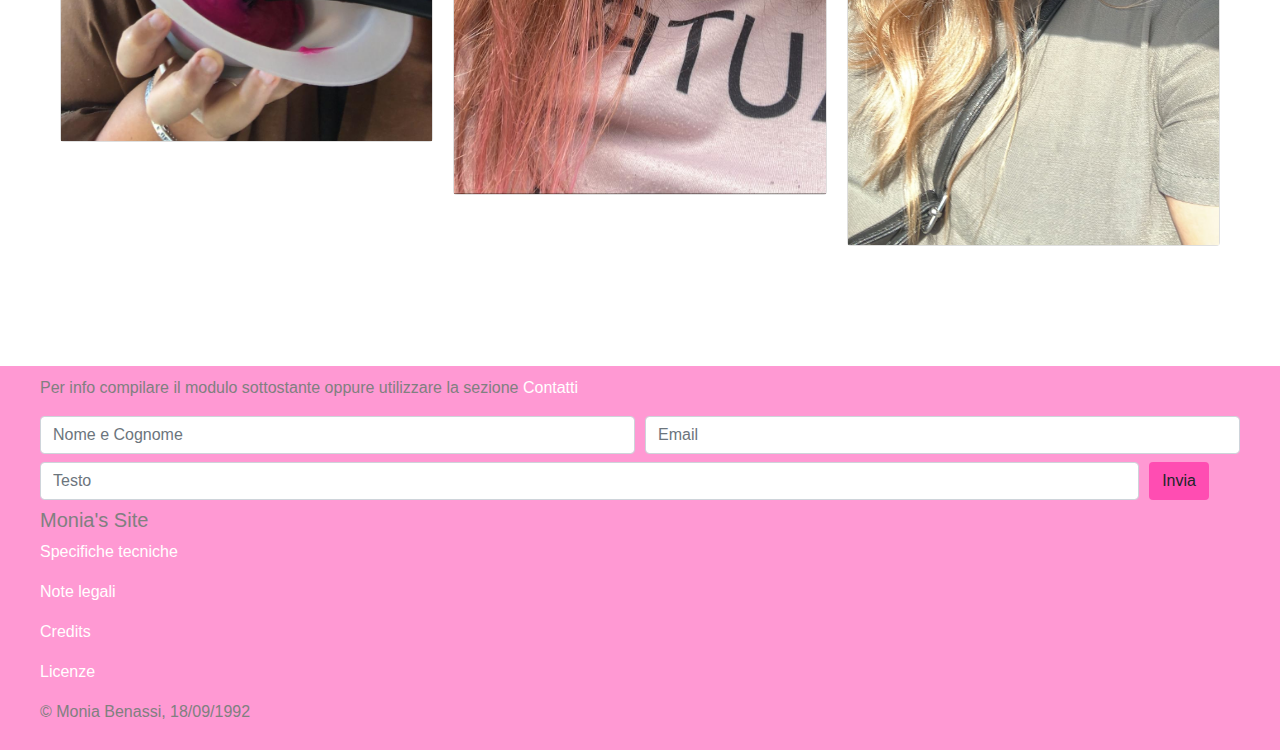
==== commit 7323382c: "Add files via upload" ====
--- a/ricordi.html
+++ b/ricordi.html
@@ -137,6 +137,9 @@
 					    <img src="immagini/kiss.jpg" class="card-img-top" alt="...">
 					  </div>
 					  <div class="card">
+					    <img src="immagini/giugno.jpg" class="card-img-top" alt="...">
+					  </div>
+					  <div class="card">
 					    <img src="immagini/monia6.jpg" class="card-img-top" alt="...">
 					  </div>
 					  <div class="card">
